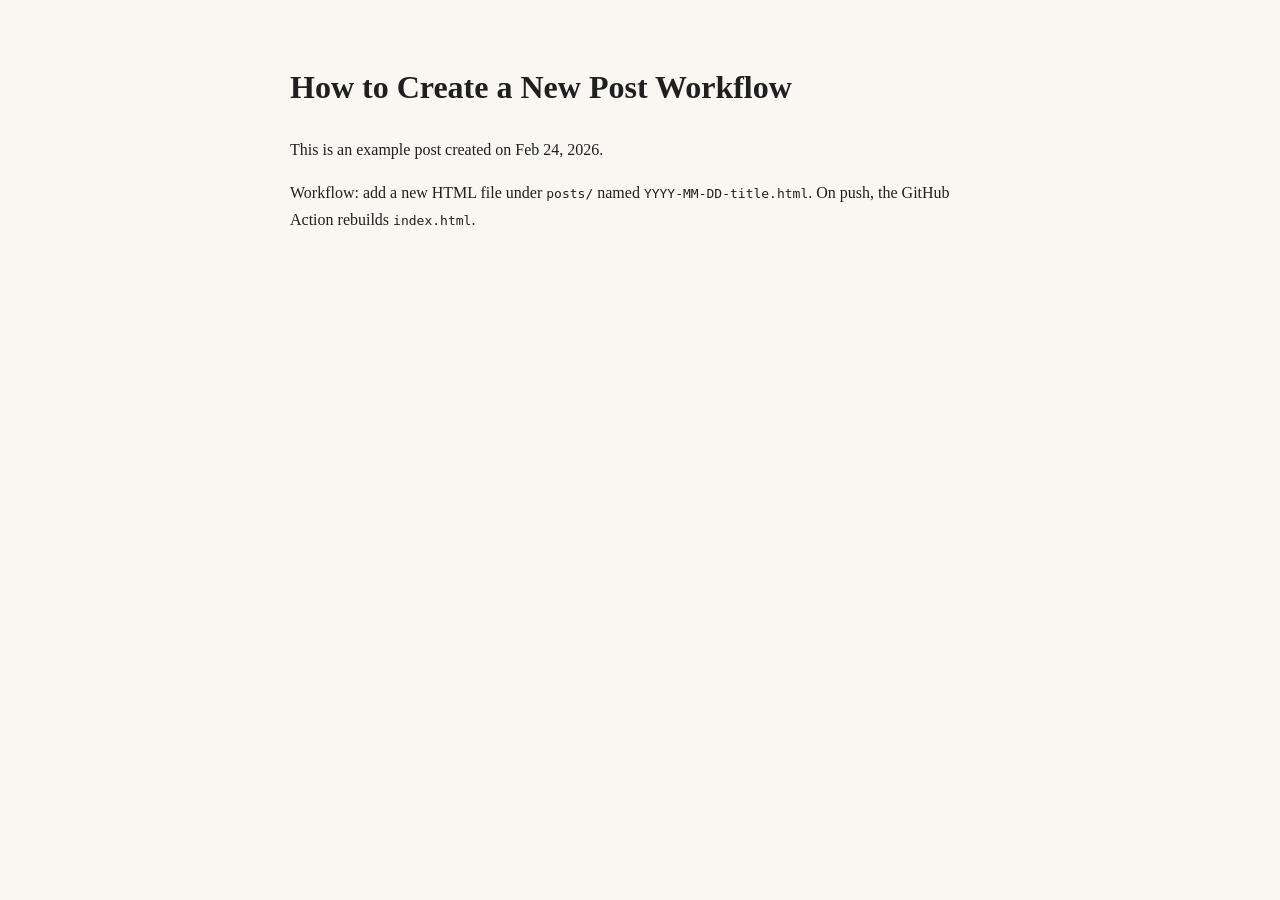
==== posts/2026-02-24-how-to-create-a-new-post-workflow.html @ b2a70516 "Create 2026-02-24-how-to-create-a-new-post-workflow.html" ====
<!DOCTYPE html>
<html>
<head>
  <meta charset="UTF-8">
  <title>How to Create a New Post Workflow</title>
  <link rel="stylesheet" href="/styles/style.css">
</head>
<body>
  <h1>How to Create a New Post Workflow</h1>
  <p>This is an example post created on Feb 24, 2026.</p>
  <p>Workflow: add a new HTML file under <code>posts/</code> named <code>YYYY-MM-DD-title.html</code>. On push, the GitHub Action rebuilds <code>index.html</code>.</p>
</body>
</html>
---- styles/style.css ----
body {
  max-width: 700px;
  margin: 60px auto;
  font-family: Georgia, serif;
  line-height: 1.7;
  padding: 0 20px;
  color: #1f1f1f;
  background: #f9f7f2;
}

a {
  color: #1f1f1f;
  text-decoration: underline;
  text-underline-offset: 3px;
}

ul {
  list-style: none;
  padding: 0;
  margin: 30px 0 0;
}

li {
  margin: 0 0 18px;
}

span {
  color: #4a4a4a;
  font-size: 0.95em;
}
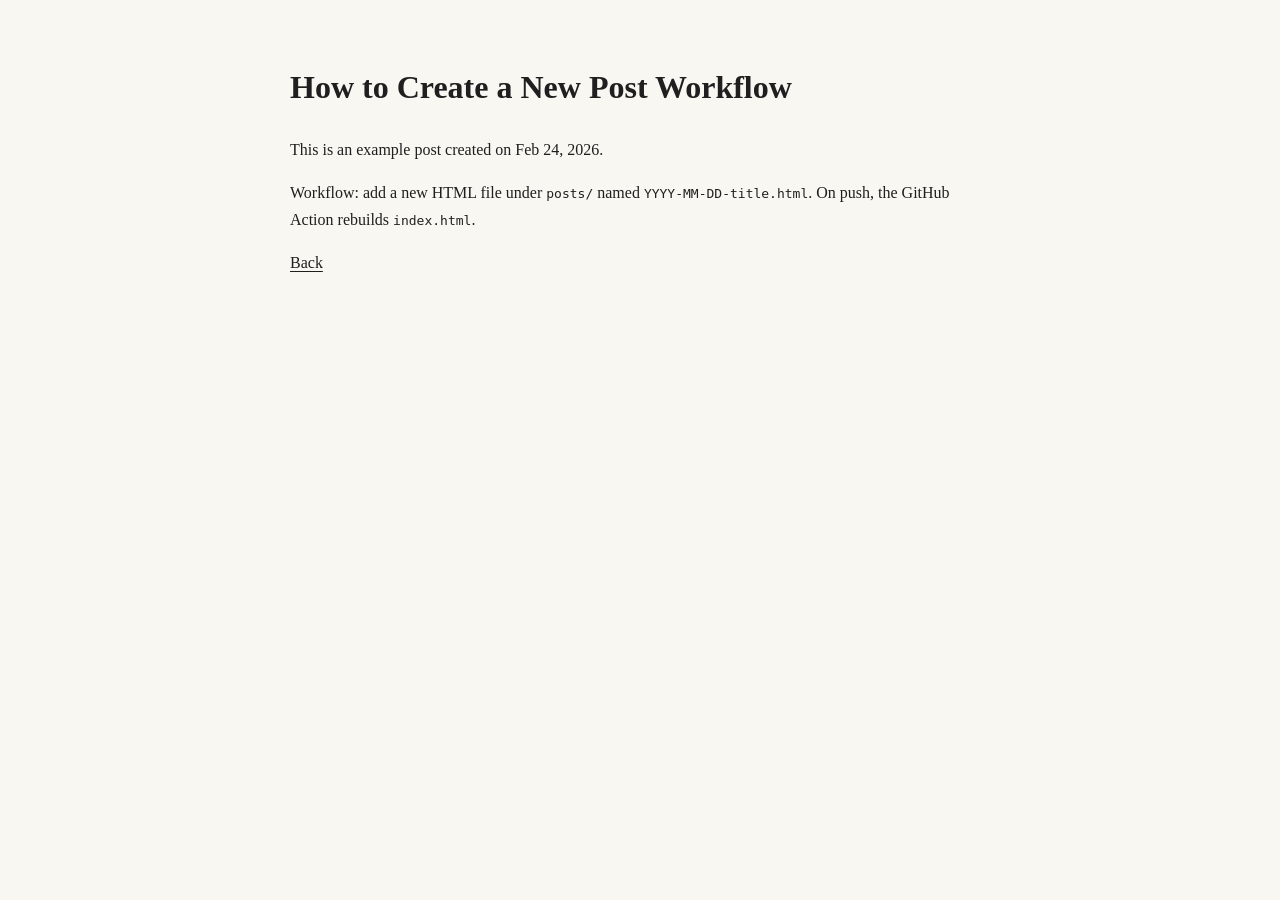
==== commit 887356b3: "Update 2026-02-24-how-to-create-a-new-post-workflow.html" ====
--- a/posts/2026-02-24-how-to-create-a-new-post-workflow.html
+++ b/posts/2026-02-24-how-to-create-a-new-post-workflow.html
@@ -9,5 +9,6 @@
   <h1>How to Create a New Post Workflow</h1>
   <p>This is an example post created on Feb 24, 2026.</p>
   <p>Workflow: add a new HTML file under <code>posts/</code> named <code>YYYY-MM-DD-title.html</code>. On push, the GitHub Action rebuilds <code>index.html</code>.</p>
+<a href="../index.html">Back</a>
 </body>
 </html>
